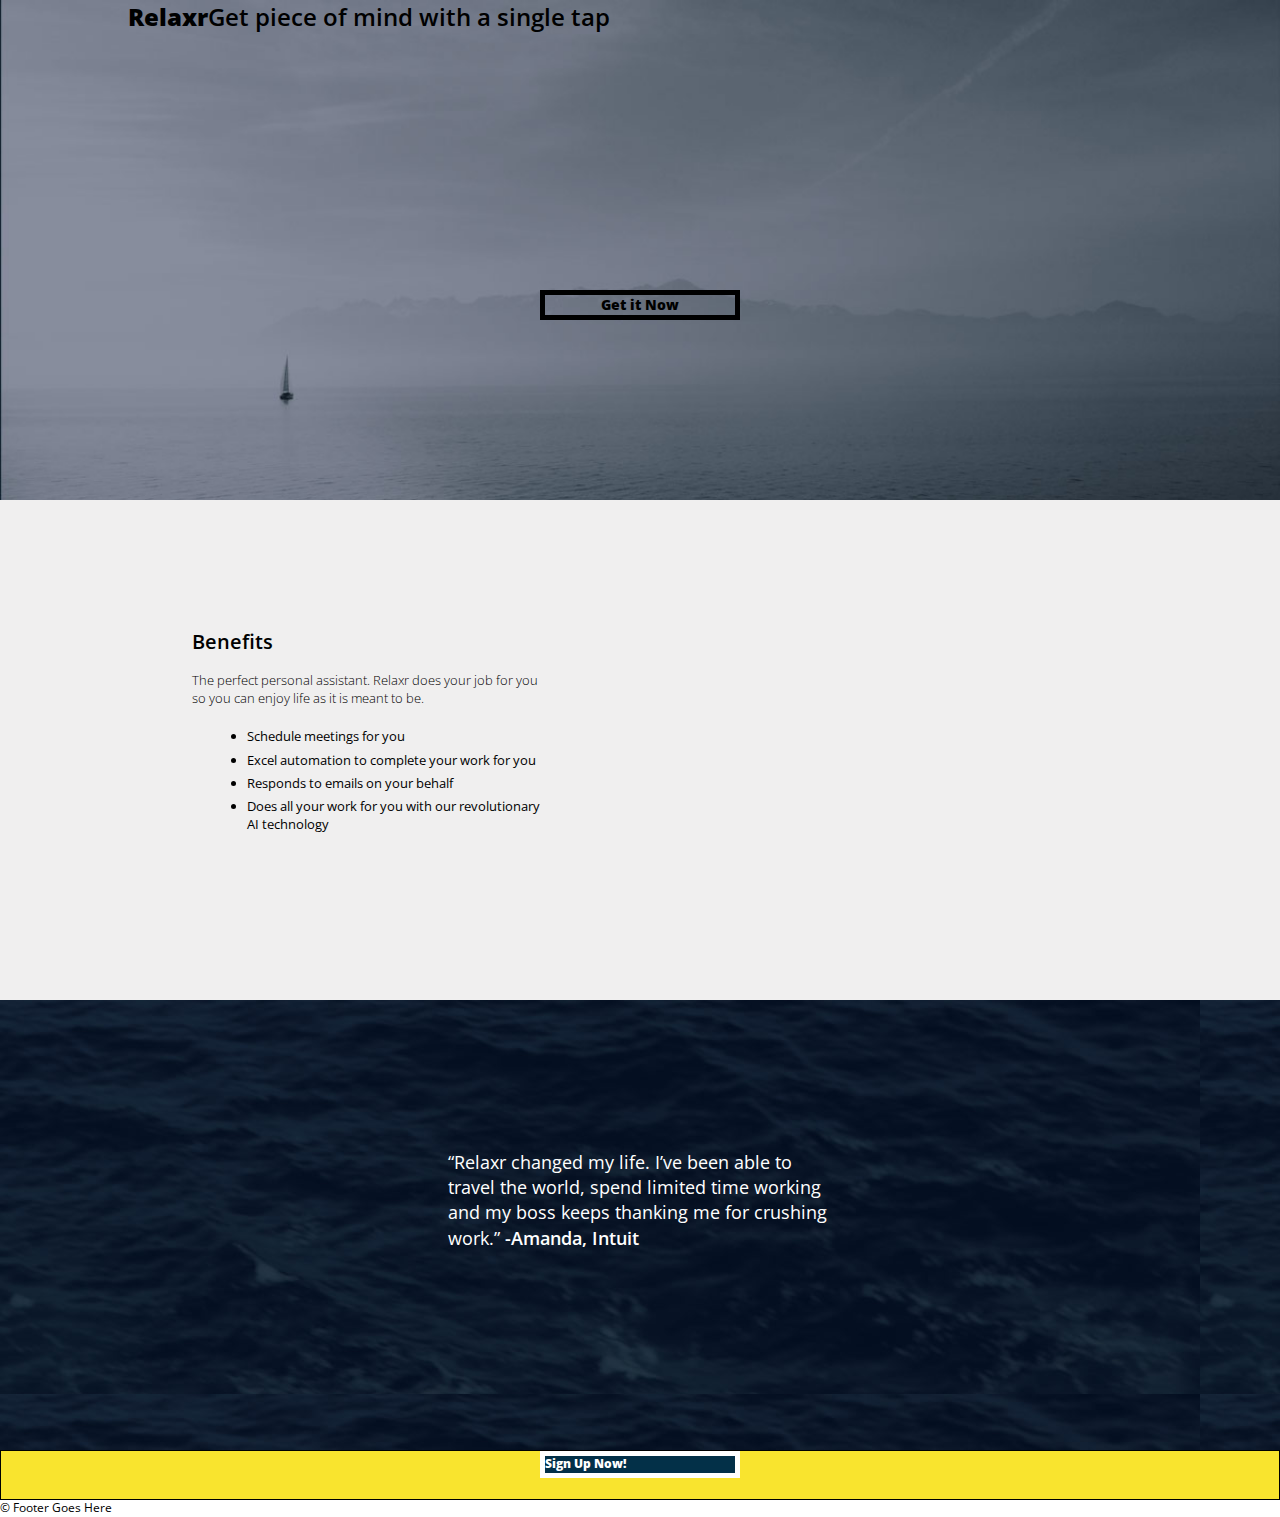
==== index.html @ 08a78d16 "first pass" ====
<!DOCTYPE html>
<html lang="en">
	<head>
    	<meta charset="utf-8">
    	<meta name="description" content="Your description goes here">
    	<meta name="keywords" content="one, two, three">

		<title>Blank Template</title>

		<!-- external CSS link -->
		<link rel="stylesheet" href="./styles/reset.css">
		<link rel="stylesheet" href="./styles/style.css">
		<link href="https://fonts.googleapis.com/css?family=Open+Sans" rel="stylesheet">

	</head>
	<body>
		<div id="container" class="top clearfix">
				<header>
					<div class="logo extrabold">Relaxr</div>
					<h1 class="semibold">Get piece of mind with a single tap</h1>
					<nav class="getit extrabold">Get it Now</nav>
				</header>
			</div>
		
		<div id="container" class="benefit clearfix">
			<div class="innerbenefit">
				<h1 class="semibold">Benefits</h1>
				<p class="light"> The perfect personal assistant. Relaxr does your job for you so you can enjoy life as it is meant to be.</p>
				<ul>
					<li> Schedule meetings for you</li>
					<li>Excel automation to complete your work for you</li>
					<li>Responds to emails on your behalf</li>
					<li>Does all your work for you with our revolutionary AI technology</li>
				</ul>
			</div>
		</div>
		<div id="container" class="bottom clearfix">
			<div class="quote"> <span class="lightitalic">“Relaxr changed my life. I’ve been able to travel the world, spend limited time working and my boss keeps thanking me for crushing work.” </span><span class="semibold"> -Amanda, Intuit</span>
			</div>
			<div class="insidebottom yellow">
				<div class="signup extrabold dblue">
					Sign Up Now!
				</div>
			</div>

		</div>
		

			<footer>
				&copy; Footer Goes Here
			</footer>
		<!-- #container -->
	</body>
</html>
---- styles/style.css ----
/*
Project Name: Blank Template
Client: Your Client
Author: Your Name
Developer @GA in NYC
*/


/******************************************
/* SETUP
/*******************************************/

/* Box Model Hack */
* {
  -moz-box-sizing: border-box; /* Firexfox */
  -webkit-box-sizing: border-box; /* Safari/Chrome/iOS/Android */
  box-sizing: border-box; /* IE */
}

/* Clear fix hack */
.clearfix:after {
  content: ".";
  display: block;
  clear: both;
  visibility: hidden;
  line-height: 0;
  height: 0;
}

.clear {
clear: both;
}

.alignright {
float: right;
padding: 0 0 10px 10px; /* note the padding around a right floated image */
}

.alignleft {
float: left;
padding: 0 10px 10px 0; /* note the padding around a left floated image */
}

/******************************************
/* BASE STYLES
/*******************************************/

body {
  color: #000;
  font-size: 12px;
  line-height: 1.4;
  font-family: 'Open Sans', sans-serif;
}


/******************************************
/* LAYOUT
/*******************************************/

/* Center the container */
#container {
width: 100%;
margin: auto;
height: 500px;


}

header {
 background: url(../images/header_bg.jpg) no-repeat center top rgb(134,141,157);
  background-size: cover;
  height:500px;
}

ul li {
  font-size: 13px;
  box-sizing: border-box;
  margin: 5px 0 0 5px;

}
 ul{

  margin: 20px 0 0 50px;
 }



footer {

}

/******************************************
/* ADDITIONAL STYLES
/*******************************************/
.logo{
float: left;
margin-left: 10%;
font-size: 24px;

}

.top h1 {
font-size: 24px;

}

.getit {
  border: 5px solid;
  width: 200px;
  height: 30px;
  margin: auto;
  position: relative;
  text-align: center;
  margin-top: 20%;
  font-size:14px;
  
}

.benefit {
background-color: #f0efef;
}


.innerbenefit{
float:left;
margin: 10% 0 0 15%;
width:350px;
box-sizing: border-box;

}

.innerbenefit h1{
font-size: 20px;
}

.innerbenefit p {
margin-top: 15px;
font-size: 13px;
}


.bottom{
  font-size:18px;
  color: white;
  background: url(../images/testimonial_bg.jpg);
  display:block;
  position:relative;
}

.quote{
  width: 393px;
  position: absolute;
  left: 35%;
  top: 30%;

}

.insidebottom{
  border: 1px solid black;
  width:100%;
  height: 50px;
  position:absolute;
  bottom:0;

}

.signup {
  border: 5px solid;
  font-size: 12px;
  width:200px;
  margin: auto;


}
.yellow {
background-color: #f9e42e;
}


.dblue {
  background-color: #033048;
}

.lgrey{
color: #606161;
}

.ablack{
color: #121212;
}

.light{
  font-weight: 300;
}

.lightitalic {
font-weight: 300
font-style: italic;
}

.semibold{
  font-weight: 600;
}

.extrabold{
  font-weight: 800;
}
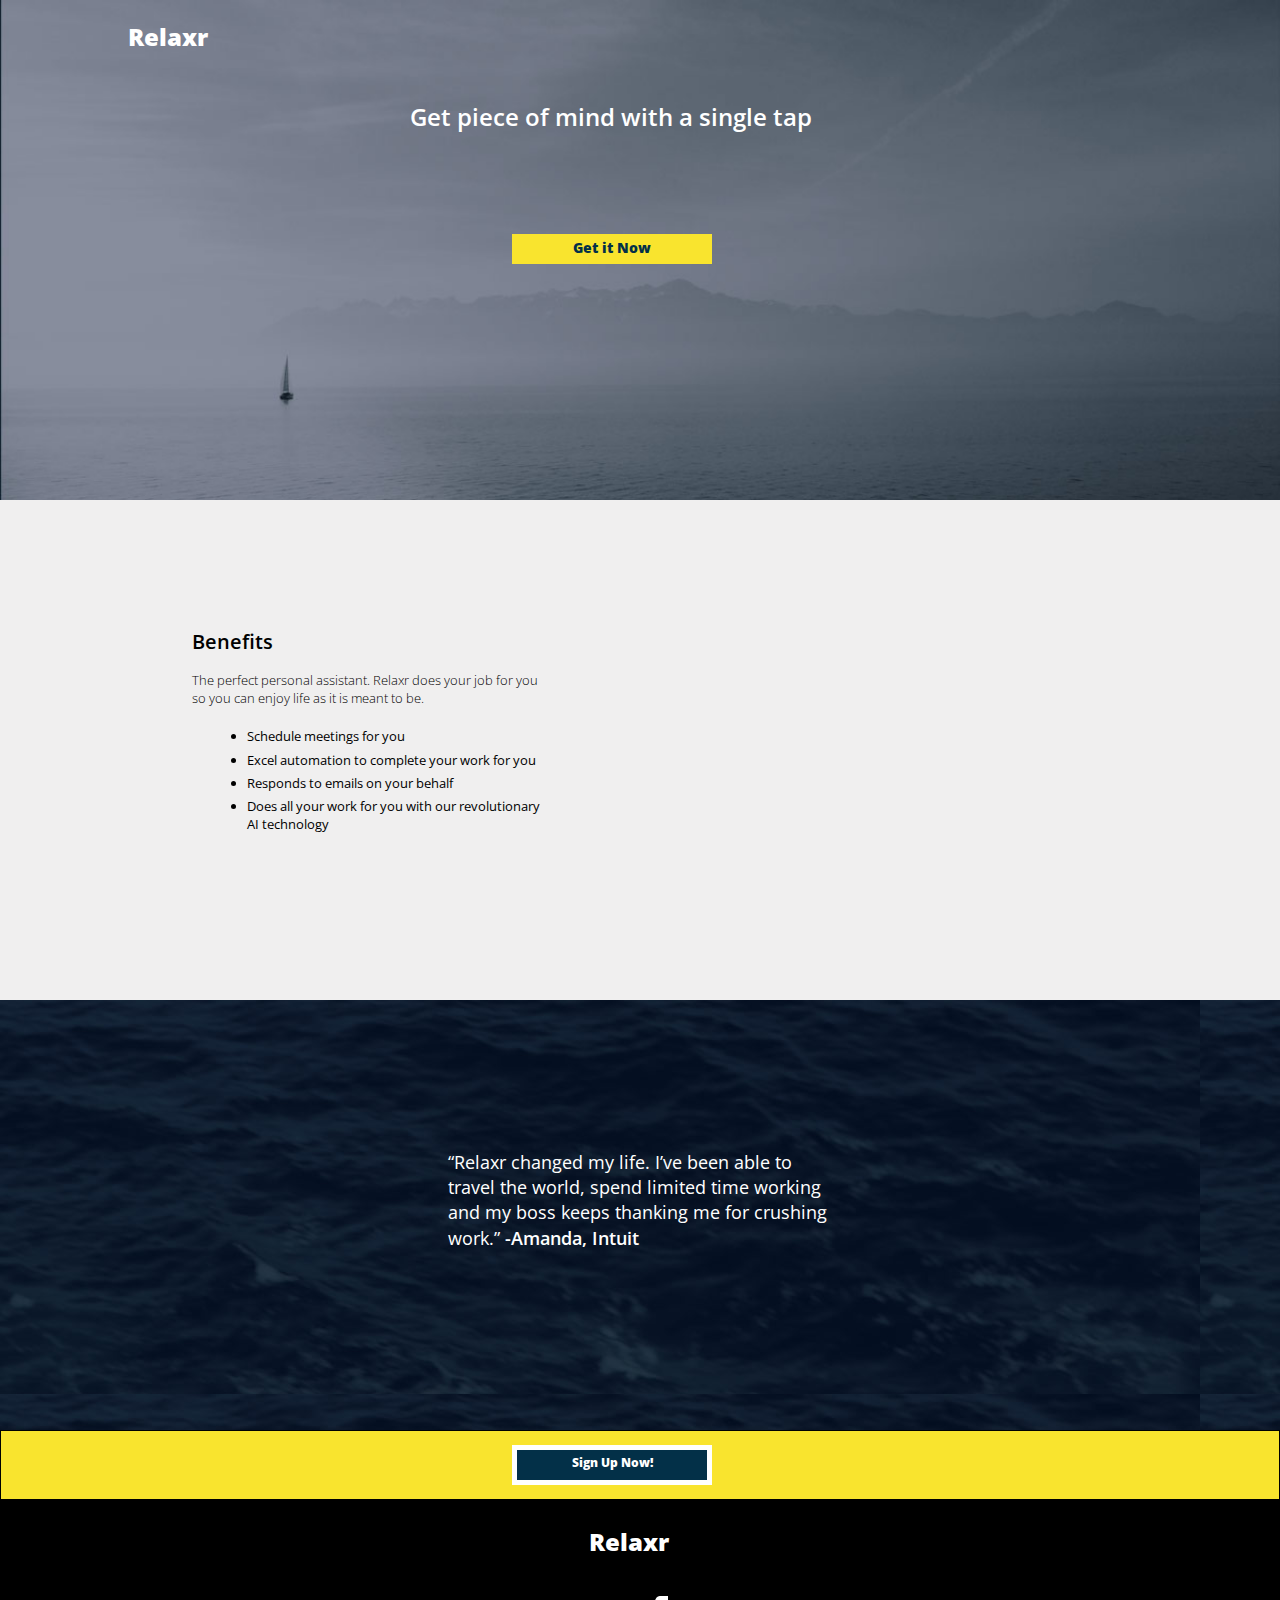
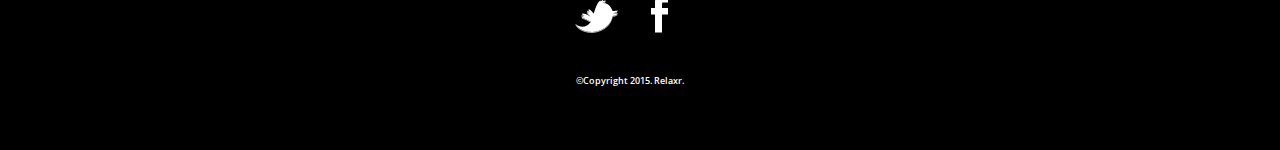
==== commit 296894ba: "updated changes" ====
--- a/index.html
+++ b/index.html
@@ -5,7 +5,7 @@
     	<meta name="description" content="Your description goes here">
     	<meta name="keywords" content="one, two, three">
 
-		<title>Blank Template</title>
+		<title>Relaxr Landing Page</title>
 
 		<!-- external CSS link -->
 		<link rel="stylesheet" href="./styles/reset.css">
@@ -15,10 +15,12 @@
 	</head>
 	<body>
 		<div id="container" class="top clearfix">
-				<header>
+				<header class="clearfix">
 					<div class="logo extrabold">Relaxr</div>
-					<h1 class="semibold">Get piece of mind with a single tap</h1>
-					<nav class="getit extrabold">Get it Now</nav>
+					<div class="headline semibold">
+						<p>Get piece of mind with a single tap</p>
+					</div>
+					<nav class="getit extrabold yellow "> <p>Get it Now</p></nav>
 				</header>
 			</div>
 		
@@ -39,15 +41,27 @@
 			</div>
 			<div class="insidebottom yellow">
 				<div class="signup extrabold dblue">
+					<p>
 					Sign Up Now!
+					</p>
 				</div>
 			</div>
 
 		</div>
 		
 
-			<footer>
-				&copy; Footer Goes Here
+			<footer class="clearfix">
+
+				<div class="logo extrabold">Relaxr</div>
+				<div class="social">
+					<ul>
+						<li><img src="./images/twitter.png" alt="twitter icon"></li>
+						<li><img src="./images/facebook.png" alt="facebook icon"></li>
+						
+					<ul>
+				</div>
+				<div class="copyright semibold"> &copy;Copyright 2015. Relaxr.</div>
+
 			</footer>
 		<!-- #container -->
 	</body>
--- a/styles/style.css
+++ b/styles/style.css
@@ -70,6 +70,10 @@
  background: url(../images/header_bg.jpg) no-repeat center top rgb(134,141,157);
   background-size: cover;
   height:500px;
+  width:100%;
+  position: absolute;
+  color: white;
+
 }
 
 ul li {
@@ -86,16 +90,29 @@
 
 
 footer {
-
+background-color: black;
+color:white;
+height: 250px;
+position: relative;
 }
 
 /******************************************
 /* ADDITIONAL STYLES
 /*******************************************/
-.logo{
+.top .logo{
 float: left;
 margin-left: 10%;
 font-size: 24px;
+top: 20px;
+position: absolute;
+
+}
+
+.headline {
+position:relative;
+top: 20%;
+left: 32%;
+font-size: 24px;
 
 }
 
@@ -105,16 +122,22 @@
 }
 
 .getit {
-  border: 5px solid;
+  border: 5px;
   width: 200px;
   height: 30px;
-  margin: auto;
   position: relative;
   text-align: center;
-  margin-top: 20%;
+  top: 40%; 
   font-size:14px;
-  
-}
+  left: 40%;
+}
+
+.getit p {
+  color: #033048;
+  top: 15%;
+  position: relative;
+}
+
 
 .benefit {
 background-color: #f0efef;
@@ -158,7 +181,7 @@
 .insidebottom{
   border: 1px solid black;
   width:100%;
-  height: 50px;
+  height: 70px;
   position:absolute;
   bottom:0;
 
@@ -168,10 +191,53 @@
   border: 5px solid;
   font-size: 12px;
   width:200px;
-  margin: auto;
-
-
-}
+  left: 40%;
+  position: absolute;
+  text-align:center;
+  top: 20%;
+  height:40px;
+}
+
+.signup p {
+  margin-top: 5px
+}
+
+footer .logo {
+font-size: 24px;
+width: 10px;
+top: 10%;
+left: 46%;
+position: relative;
+
+}
+
+footer .social {
+left: 43%;
+width:200px;
+top: 25%;
+position: relative;
+
+}
+
+footer .copyright {
+font-size: 9px;
+left: 45%;
+width: 200px;
+top: 40%;
+position: relative;
+
+}
+
+footer ul{
+  display: inline;
+  margin: 10px;
+}
+
+footer li{
+  margin: 15px;
+  display:inline;
+}
+
 .yellow {
 background-color: #f9e42e;
 }
